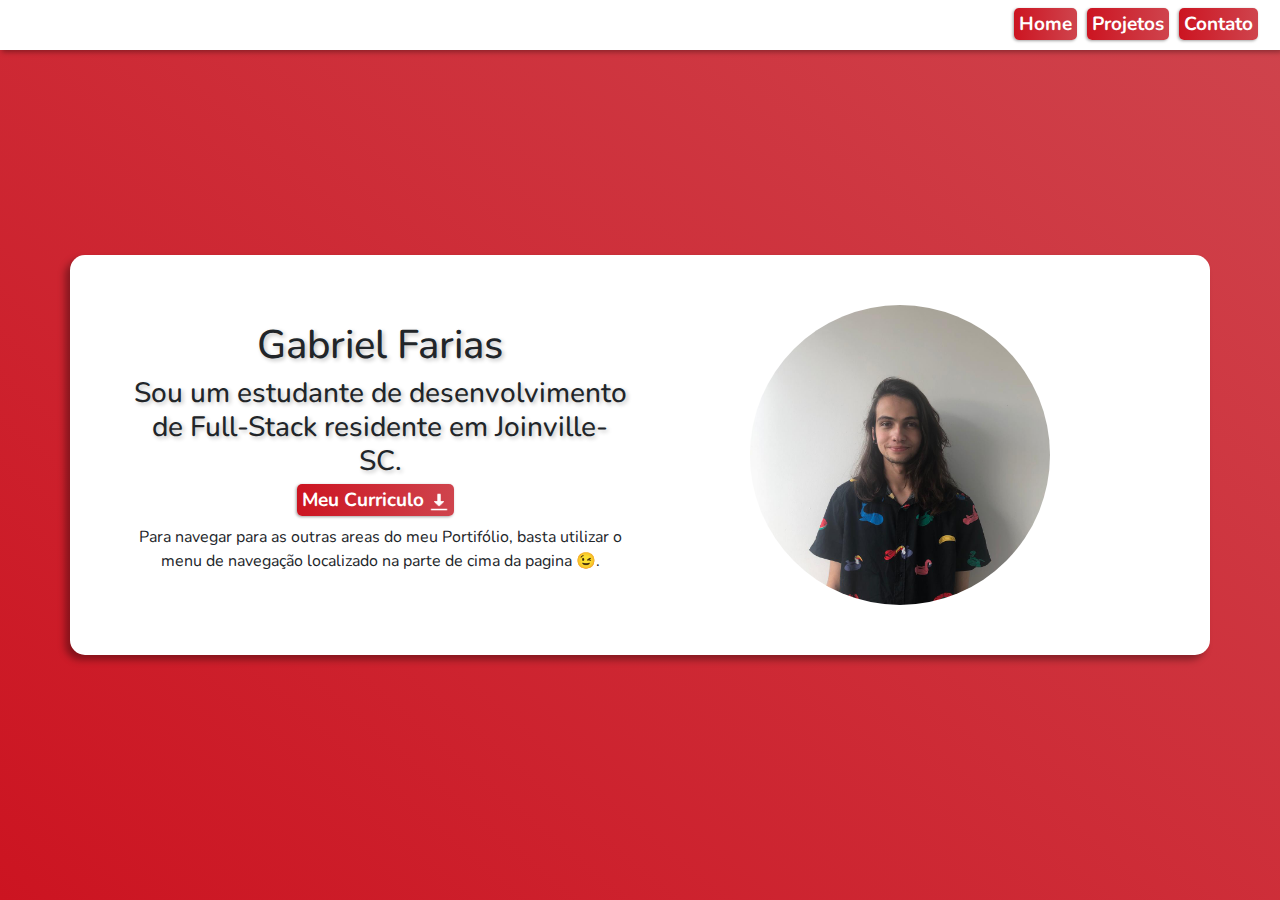
==== index.html @ 4cecd2e6 "Initial commit" ====
<!DOCTYPE html>
<html lang="pt-br">
<head>
    <meta charset="UTF-8">
    <meta http-equiv="X-UA-Compatible" content="IE=edge">
    <meta name="viewport" content="width=device-width, initial-scale=1.0">
    <title>Portifólio</title>
    <link rel="shortcut icon" href="favicon.ico" type="image/x-icon">
    <link rel="stylesheet" href="./Estilos/style.css">
    <link rel="stylesheet" href="./Estilos/bootstrap.min.css">
</head>
<body>
    <main>
        <nav class="nav navbar-expand-md">
            <div class="container-fluid header">
                <div class="collapse navbar-collapse">
                    <ul class="navbar-nav nav_list">

                        <li class="nav-item"><a class="nav_link" href="#">Home</a></li>
                        <li class="nav-item"><a class="nav_link" href="projetos.html">Projetos</a></li>
                        <li class="nav-item"><a class="nav_link" href="contato.html">Contato</a></li>
                        
                    </ul>
                </div>
            </div>
        </nav>

        <section class="principal">
            <div class="container">
                <div class="row sectxt">

                    <div class="col-md">
                        <h1>Gabriel Farias</h1>
                        <h3>Sou um estudante de desenvolvimento de Full-Stack residente em Joinville-SC.</h3>

                        <a class="nav_link" href="./Arquivos/curriculo.pdf" download="Curriculo-Gabriel_Farias">Meu Curriculo <img src="Imagens/Icones/download.png" alt="" class="icone_home"></a>

                        <p>Para navegar para as outras areas do meu Portifólio, basta utilizar o menu de navegação localizado na parte de cima da pagina &#128521;.</p>
                    </div>

                    <div class="col-md">
                        <img src="./Imagens/Foto de perfil.jpeg" alt="euzinho" class="rounded-circle" width="300px" height="300px">
                    </div>

                </div>

            </div>
        </section>
    </main>

    <footer>

    </footer>
</body>
</html>
---- Estilos/style.css ----
@charset "UTF-8";

@import url('https://fonts.googleapis.com/css2?family=Nunito:ital,wght@0,200;0,300;0,400;0,500;0,600;0,700;0,800;0,900;1,200;1,300;1,400;1,500;1,600;1,700;1,800;1,900&display=swap');
/* 'Nunito', sans-serif; */

@import url('https://fonts.googleapis.com/css2?family=Bebas+Neue&display=swap');
/* 'Bebas Neue', cursive; */

:root {
/* FFD166 Amarelo 
   E3D26F Outro amarelo 
   F1F0CC Mais um amarelo
   797B84 Cinza
   EDD2E0 Rosinha
   96BBBB Azul
   87C38F Verdinho
   C1AE7C Marromzinho*/

    --cor0: #96BBBB;
    --cor1: #D4B2D8;
    --cor2: #CF444D;
    --cor3: #CC1421;
    --cor4: #750D14; 

    --fontedestaque: 'Bebas Neue', cursive;;
    --fontepadrao: 'Nunito', sans-serif;
}

* {
    margin: 0;
    padding: 0;
}

body {
    background-image: linear-gradient(40deg, #CC1421, #CF444D);
    background-attachment: fixed;
}

h1, h3 {
    text-shadow: 2px 2px 4px #0000003f;
}

body h1, h3, p, a {
    font-family: var(--fontepadrao);
}

/* Cabeçalho */



.header {
    background-color: white;
    height: 50px;
    box-shadow: 2px 2px 5px #00000057;
}

.collapse {
    justify-content: flex-end;
    margin-top: 10px;
}

.nav_link { /* Links do menu de navegação */
    color: white;
    background-image: linear-gradient(to right, #CC1421, #CF444D);
    border-radius: 5px;
    font-size: 19px;
    margin-right: 10px;
    padding: 3px 5px;
    text-decoration: none;
    font-weight: bold;
    box-shadow: -1px 1px 3px rgba(0, 0, 0, 0.356) ;
    transition: .5s;
}

.nav_link:hover {
    padding: 6px 9px;
    border-radius: 10px;
    color: white;
    background-color: var(--cor4);
}

/* Conteudo principal */
.icone_home {
    width: 20px;
    height: 20px;
}

.principal {
    height: 90vh;
    /* Centralizando o conteudo */
    display: flex;
    justify-content: center;
    align-items: center;
}

.sectxt {
    text-align: center;
    align-items: center;
    padding: 50px;
    background-color: white;
    box-shadow: -5px 5px 7px rgba(0, 0, 0, 0.349);
    border-radius: 15px;
}

.col-md > p {
    margin-top: 10px;
}

/* |||||||||||||||||||||||||||||||||||||||||||| Pagina principal ||||||||||||||||||||||||||||||||||||||||*/
.img_link {
    margin-bottom: 15px;
    width: 250px;
    height: 125px;
    box-shadow: -1px 1px 3px rgba(0, 0, 0, 0.432);
    opacity: 60%;
    transition-duration: .2s;
}

.img_link:hover {
    opacity: 100%;
}

.proj {
    background-color: var(--cor0);
    font-size: 16px;
    margin-bottom: 20px;
    width: 300px;
    height: 400px;
    padding: 25px;
    border-radius: 20px;
    box-shadow: -3px 3px 6px rgba(0, 0, 0, 0.349);
}

.proj > h1 {
    font-size: 24px;
}

/* /////////////////////////////// Pagina de jogos ///////////////////////////////*/
.scroll {
    overflow-y: scroll;
    height: 150px;
}

.scroll::-webkit-scrollbar {
    border-radius: 8px;
    width: 10px;
    background-color: var(--cor1);
}

.scroll::-webkit-scrollbar-thumb {
    border-radius: 6px;
    background-color: var(--cor2);
}

/* |||||||||||||||||||||||||||||||\ Pagina de contato ||||||||||||||||||||||||||||*/
.icone {
    width: 30px;
    height: 30px;
}

.cont {
    text-align: left;
}

.social {
    width: 50px;
    height: 50px;
    margin-right: 15px;
    border-radius: 20px;
    box-shadow: -1px 1px 3px rgba(0, 0, 0, 0.411);
    transition-duration: .5s;
}

.social:hover {
    width: 55px;
    height: 55px; 
}

.hub {
    border-radius: 50%;
}
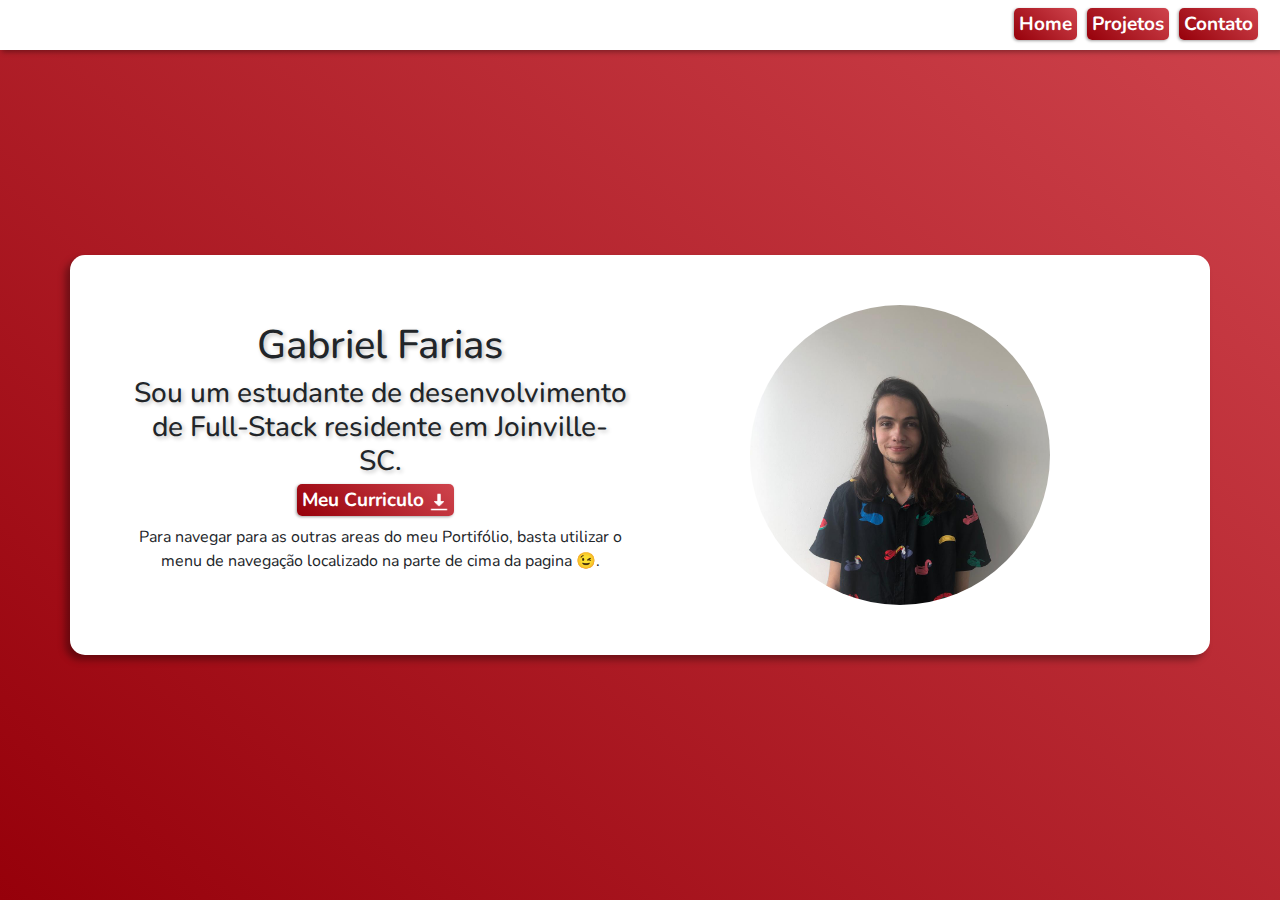
==== commit e13adae2: "Erro de responsividade Mobile consertado" ====
--- a/index.html
+++ b/index.html
@@ -8,12 +8,22 @@
     <link rel="shortcut icon" href="favicon.ico" type="image/x-icon">
     <link rel="stylesheet" href="./Estilos/style.css">
     <link rel="stylesheet" href="./Estilos/bootstrap.min.css">
+
+    <style>
+        @media only screen and (min-width: 0px){
+    .navbar-expand-md {
+        flex-wrap: nowrap;
+        justify-content: flex-start;
+    }
+}
+    </style>
+
 </head>
 <body>
     <main>
         <nav class="nav navbar-expand-md">
             <div class="container-fluid header">
-                <div class="collapse navbar-collapse">
+                <div class="barra">
                     <ul class="navbar-nav nav_list">
 
                         <li class="nav-item"><a class="nav_link" href="#">Home</a></li>
--- a/Estilos/style.css
+++ b/Estilos/style.css
@@ -26,13 +26,14 @@
     --fontepadrao: 'Nunito', sans-serif;
 }
 
+/* gerais */
 * {
     margin: 0;
     padding: 0;
 }
 
 body {
-    background-image: linear-gradient(40deg, #CC1421, #CF444D);
+    background-image: linear-gradient(40deg, #96000a, #cf444d);
     background-attachment: fixed;
 }
 
@@ -45,23 +46,22 @@
 }
 
 /* Cabeçalho */
-
-
-
 .header {
     background-color: white;
     height: 50px;
     box-shadow: 2px 2px 5px #00000057;
 }
 
-.collapse {
+.barra {
+    display: flex;
+    align-items: center;
     justify-content: flex-end;
     margin-top: 10px;
 }
 
 .nav_link { /* Links do menu de navegação */
     color: white;
-    background-image: linear-gradient(to right, #CC1421, #CF444D);
+    background-image: linear-gradient(40deg, #96000a, #CF444D);
     border-radius: 5px;
     font-size: 19px;
     margin-right: 10px;
@@ -87,7 +87,6 @@
 
 .principal {
     height: 90vh;
-    /* Centralizando o conteudo */
     display: flex;
     justify-content: center;
     align-items: center;
@@ -178,4 +177,6 @@
 
 .hub {
     border-radius: 50%;
-}+}
+
+/* Tamanhoss de tela */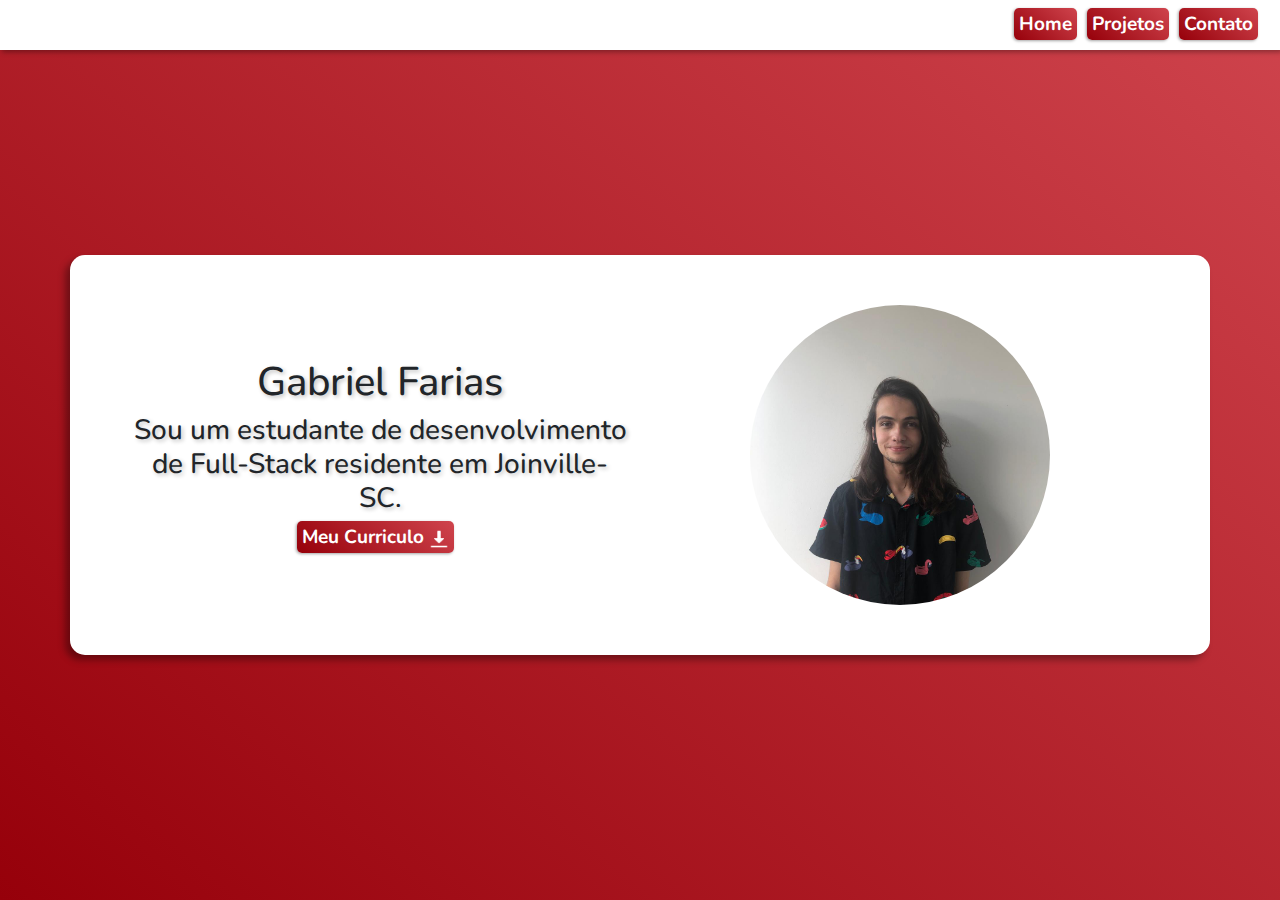
==== commit 495bd0cf: "Adicionei o favicon e removi alguns textos da pagina principal" ====
--- a/index.html
+++ b/index.html
@@ -5,7 +5,7 @@
     <meta http-equiv="X-UA-Compatible" content="IE=edge">
     <meta name="viewport" content="width=device-width, initial-scale=1.0">
     <title>Portifólio</title>
-    <link rel="shortcut icon" href="favicon.ico" type="image/x-icon">
+    <link rel="shortcut icon" href="./Imagens/Icones/favicon.ico" type="image/x-icon">
     <link rel="stylesheet" href="./Estilos/style.css">
     <link rel="stylesheet" href="./Estilos/bootstrap.min.css">
 
@@ -44,8 +44,6 @@
                         <h3>Sou um estudante de desenvolvimento de Full-Stack residente em Joinville-SC.</h3>
 
                         <a class="nav_link" href="./Arquivos/curriculo.pdf" download="Curriculo-Gabriel_Farias">Meu Curriculo <img src="Imagens/Icones/download.png" alt="" class="icone_home"></a>
-
-                        <p>Para navegar para as outras areas do meu Portifólio, basta utilizar o menu de navegação localizado na parte de cima da pagina &#128521;.</p>
                     </div>
 
                     <div class="col-md">
